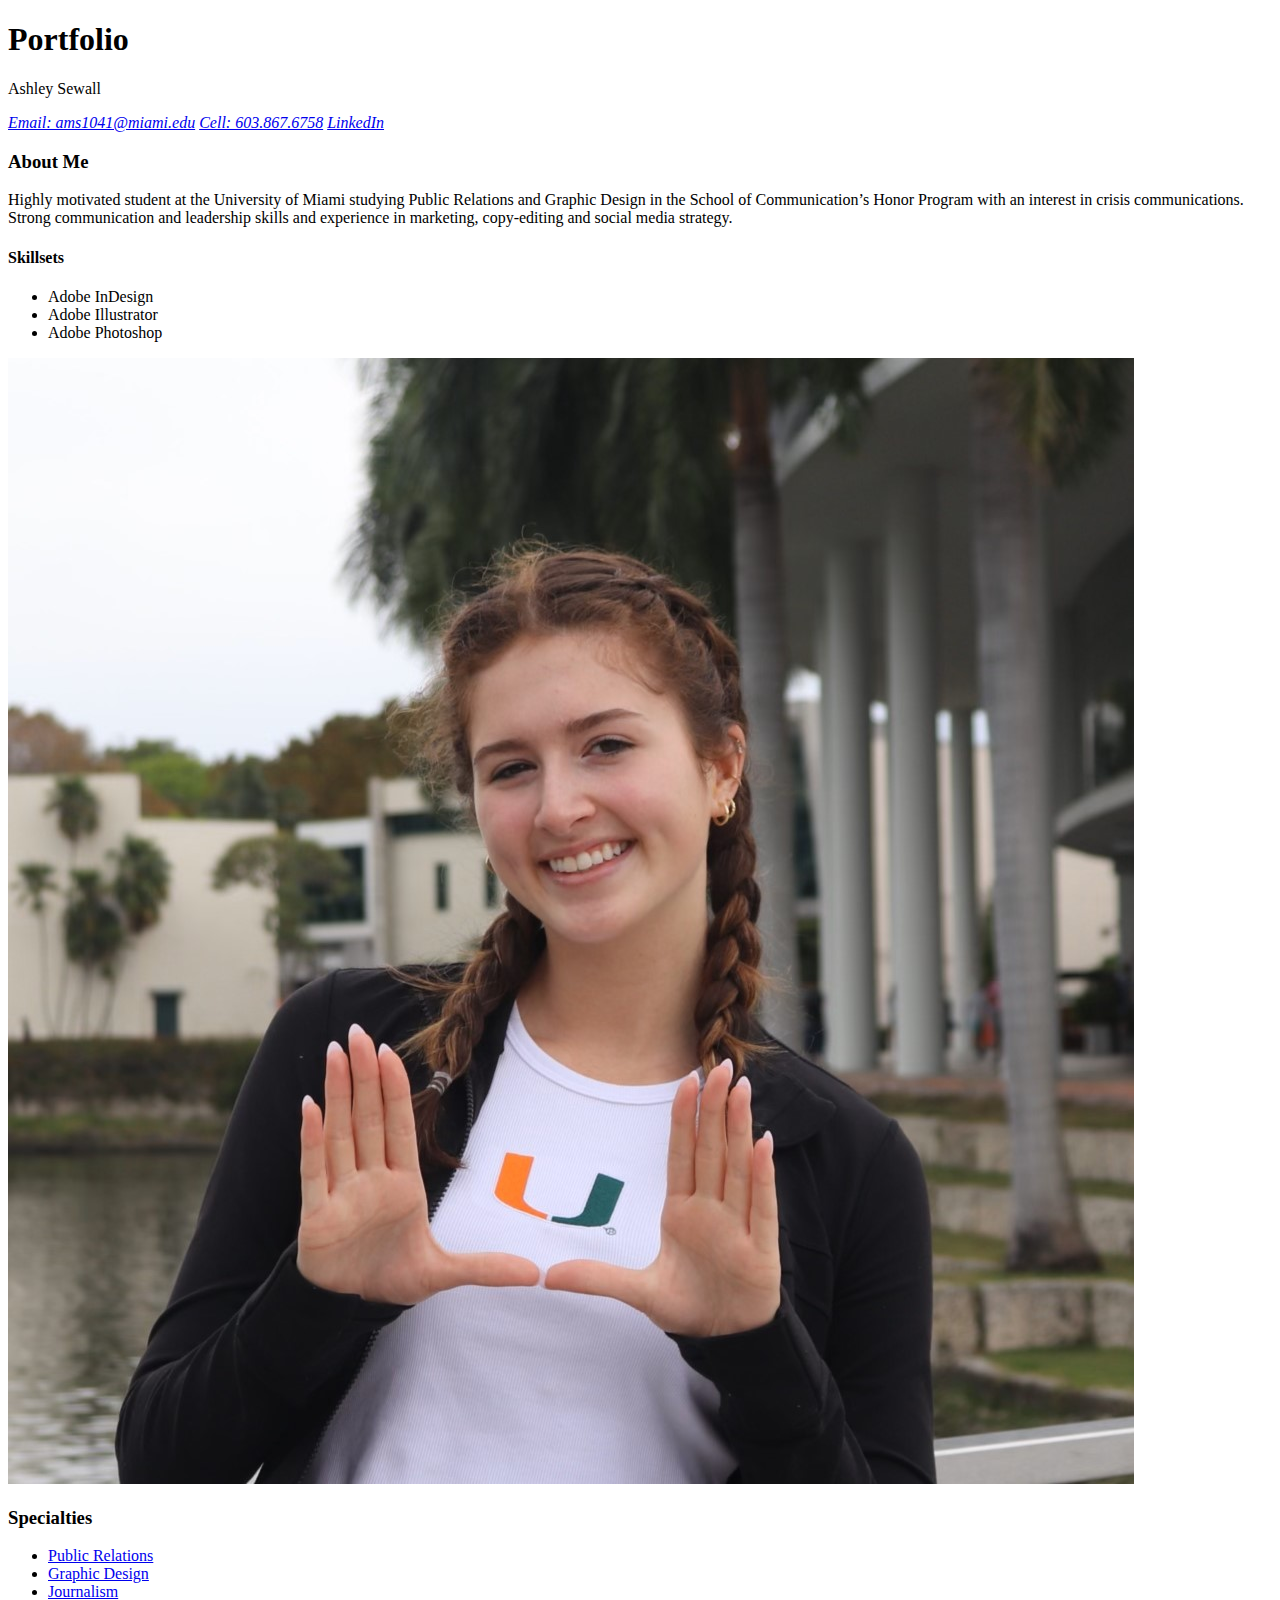
==== ashley-sewall-portfolio.html @ db462356 "Start of final project" ====
<!DOCTYPE html>
<html lang="en">
    <head>
        <meta charset="utf-8">
        <title>Ashley Sewall</title>
    </head>

    <body>
        <header>
            <h1>Portfolio</h1>
            <p>Ashley Sewall</p>
            <address>
                <a href=“mailto:ams1041@miami.edu”>Email: ams1041@miami.edu</a>
                <a href="tel:16038676758">Cell: 603.867.6758</a>
                <a href="linkedin.com/ashley-sewall">LinkedIn</a>
            </address>
        </header>

        <main>
            <h3>About Me</h3>
            <p>Highly motivated student at the University of Miami studying Public Relations and Graphic Design in the School of Communication’s Honor Program with an interest in crisis communications. Strong communication and leadership skills and experience in marketing, copy-editing and social media strategy.</p>
            <h4>Skillsets</h4>
            <ul>
                <li>Adobe InDesign</li>
                <li>Adobe Illustrator</li>
                <li>Adobe Photoshop</li>
            </ul>
            <img src="images/hp-headshot.jpg" alt="Ashley Sewall poses with hands forming a U in front of the Donna E. Shalala Student Center at the University of Miami.">

            <h3>Specialties</h3>
            <ul>
                <li><a href="public-relations.html">Public Relations</a></li>
                <li><a href="graphic-design.html">Graphic Design</a></li>
                <li><a href="journalism.html">Journalism</a></li>
            </ul>
        </main>
    </body>

</html>
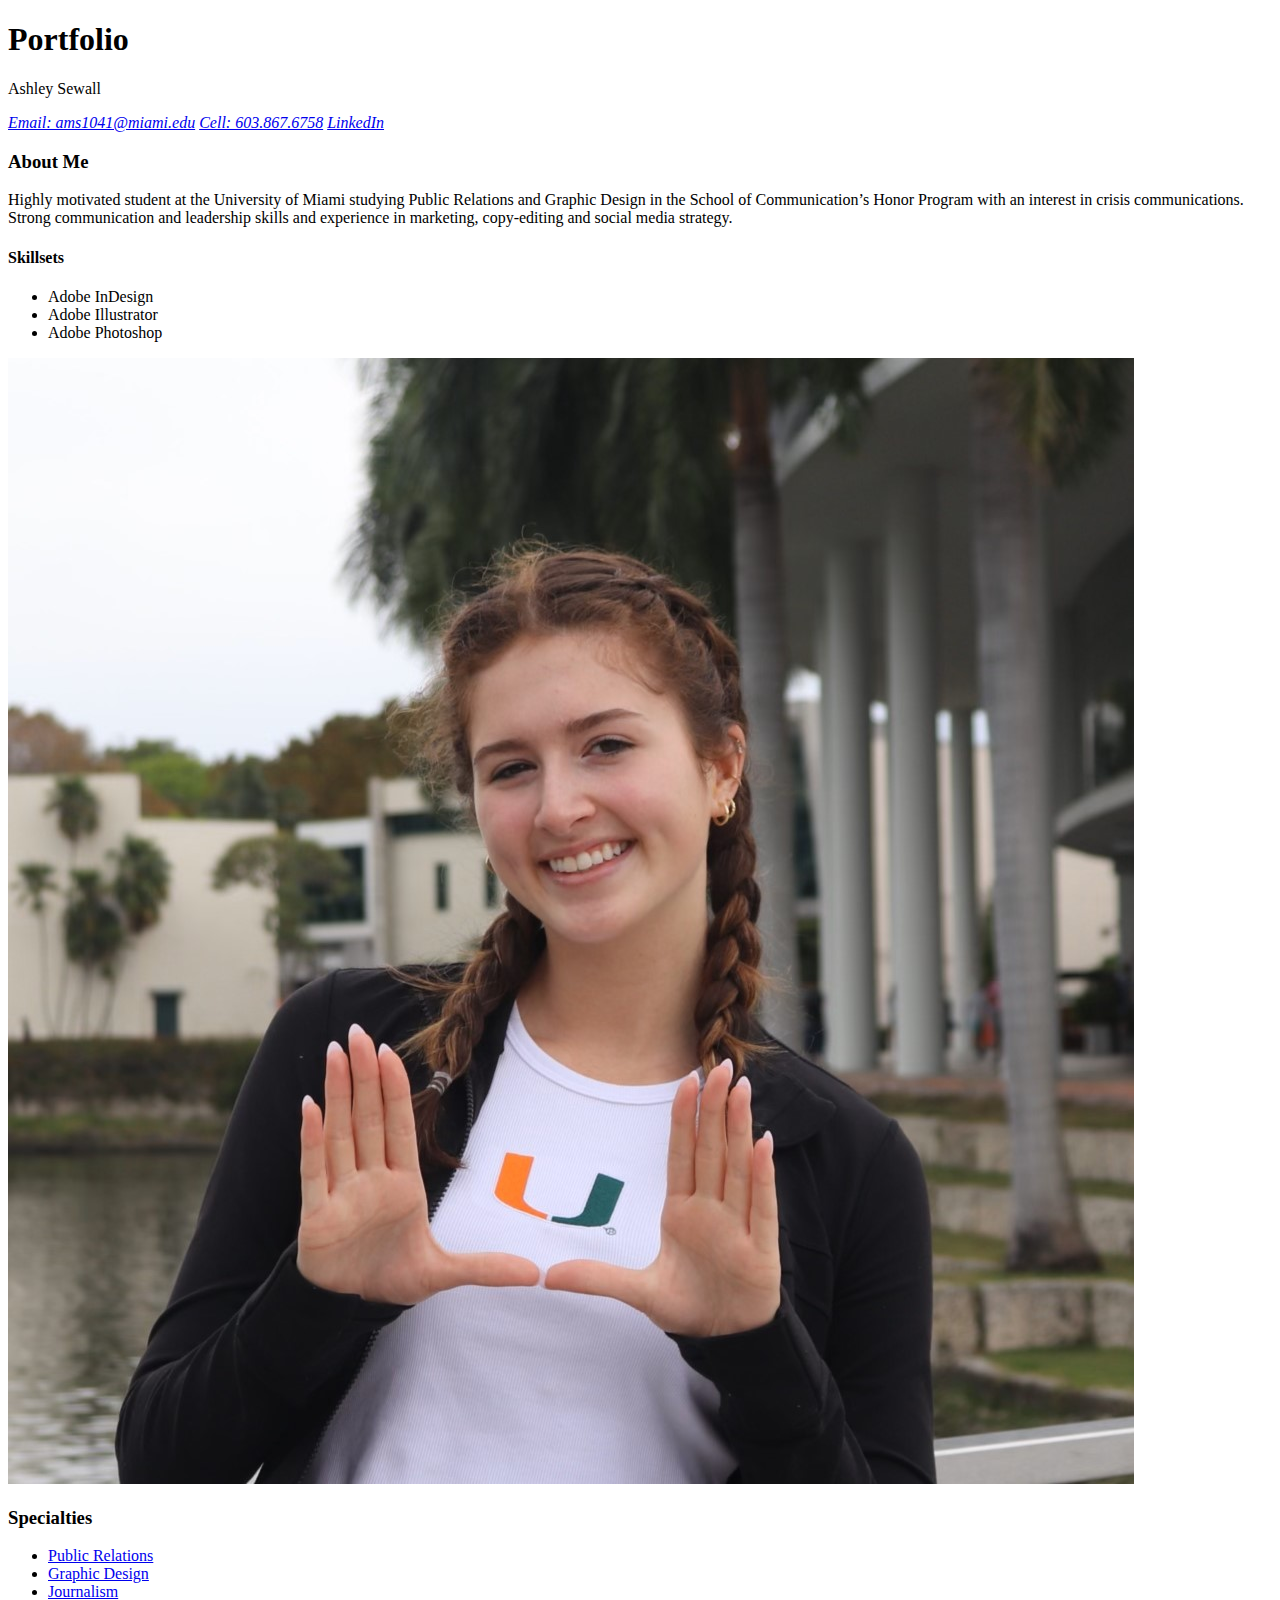
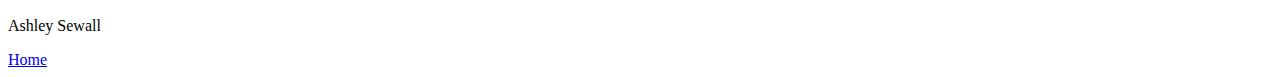
==== commit 5c1d9044: "Updates" ====
--- a/ashley-sewall-portfolio.html
+++ b/ashley-sewall-portfolio.html
@@ -34,6 +34,10 @@
                 <li><a href="journalism.html">Journalism</a></li>
             </ul>
         </main>
+
+        <footer>
+            <p>Ashley Sewall</p>
+            <a href="ashley-sewall-portfolio.html">Home</a>
+        </footer>
     </body>
-
 </html>